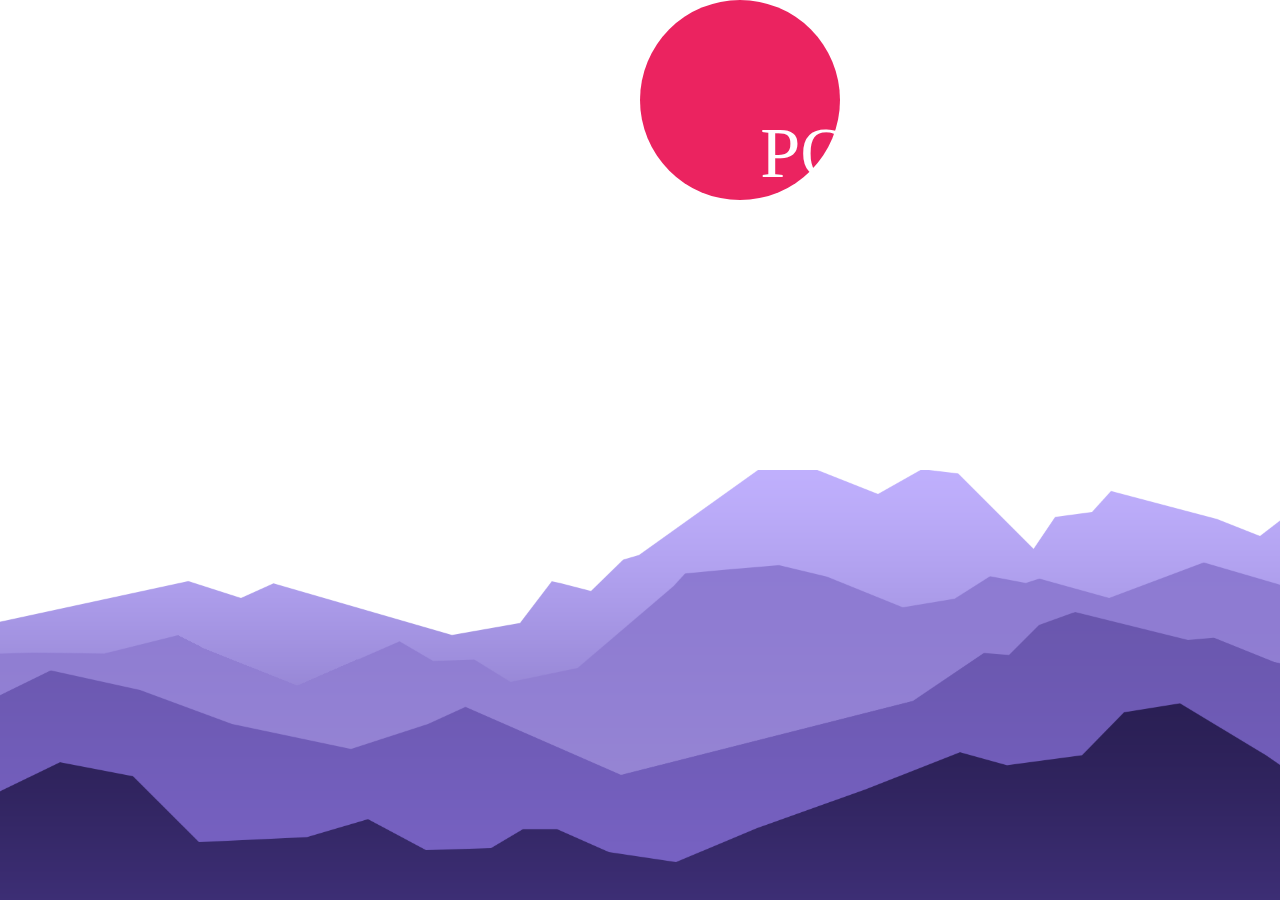
==== index.html @ 439ca437 "First commit" ====
<!DOCTYPE html>
<html lang="en">
<head>
    <meta charset="UTF-8">
    <meta http-equiv="X-UA-Compatible" content="IE=edge">
    <meta name="viewport" content="width=device-width, initial-scale=1.0">
    <title>Portfolio </title>
    <link rel="shourtcut icon" type="png" href="img/logo_ico.png"/>
    <link rel="stylesheet" href="style/style_index.css">
    <link rel="stylesheet" href="style/main_style.css">
  
</head>
<body>

<div class="tlo"> 

<div class="menu"> <div class="menu-wskaznik" id="wskaznik-on">  </div>  <div class="menu-wskaznik" onclick="schowajindex(1)" >  </div> <div class="menu-wskaznik" onclick="schowajindex(2)">  </div> <div class="menu-wskaznik" onclick="schowajindex(3)">   </div> </div>
<div class="napis" data-micron="pop"> PORTFOLIO <br><a class="napis2">SEBASTIAN KOLAŃSKI </a> </div>
<div class="gory">  <img class="foto-gory" src="img/gory.png"/></div>
<div class="gory2">  <img class="foto-gory2" src="img/gory2.png"/></div>
<div class="gory3">  <img class="foto-gory3" src="img/gory3.png"/></div>
<div class="gory4">  <img class="foto-gory4" src="img/gory4.png"/></div>

<div class="mover mover1"></div>

</div>

<script src="js/animationscripts.js"></script>

<div id="about">


</div>


</body>
</html>
---- style/style_index.css ----
html
{
    height: 100%;
}
        body
        {
          
            width: 100%;
            padding:0;
            margin:0;
            
            
        animation-name: background-change;
        animation-duration: 10s;
        animation-iteration-count: infinite;
    
        }

        @keyframes background-change {
  0% {background-color: #b99cbe ;}
  50% {background-color: #312f63 ;}
  60%{ bakcground-color:#232248;}
  75%{ background-color:#55539f;}
  100%{background-color: #b99cbe;}
}

        .tlo
        {
            width:100%;
            height: 100%;
         
    
        }
      

        .foto-gory, .foto-gory2, .foto-gory3, .foto-gory4
        {
            width:100%;
            margin-bottom:-4px;
           
        }
     
    
        .gory2, .gory3, .gory4, .gory
        {
           
            width:100%;
            height: auto;
            position:fixed;
            bottom:0px;
            
           
           pointer-events: none;
  transform-origin: bottom; 
  transition: transform 0.26s ease;
        }

        .gory4
        {
            z-index:0;
           
            animation:pojawiasie 2s, wjazd  5s;
        }

        .gory3
        {
           z-index:-25;
           
           animation:wjazd  5s, pojawiasie 1s;

        }

        .gory2
        {
            z-index:-50;
           
            animation:wjazd 8s, pojawiasie 1s;
   
        }

        .gory
        {
            z-index:-75;
           
            animation:wjazd 11s, pojawiasie 1s;
        }

@keyframes wjazd
{
    0%{transform: scaleY(0);}
    100%{transform: scaleY(1);}
}



        @keyframes spin { 
         
  to { transform: rotate(1turn); } 
}

@keyframes pojawiasie
{
    0%{opacity:0;}
    75%{opacity:0;}
    100%{opacity:1;}
}

.mover {
    position:fixed;
    top:0;
    left:50%;
    z-index:-100;
  width: 200px;
  min-height: 200px;
  height: auto;
  border-radius: 50%;
  box-sizing: border-box;
  background: #eb2360;
  
  animation:pojawiasie 10s, spin 10s infinite linear;
   
}



.mover1 {
  margin: 0 auto 0;
  transform-origin: 50% 1200px;
}

.napis
{
    line-height: 50%;
    text-align: center;
    z-index:50;
    position:absolute;
    top:15%;
    right:10%;
    font-size:72px;
    color:white;
    font-family:Segoe UI;
    cursor:context-menu;
    transition:1s;
    animation:pojawiasie 3s;
    transform-origin: top; 

}
.napis2
{
    
    font-size:20px;
}
.napis:hover
{
    line-height: 100%;
}
---- style/main_style.css ----
.menu
{
    position:relative;
    z-index:50;
    top:50%;
    margin-left:1%;
    
}
.menu-wskaznik
{
    border-radius:15px;
    height: 7px;
   background-color:white;
    width:3%;
    margin-top:3%;
    transition:0.5s;
    cursor:pointer;
    animation:wjezdza_z_lewej 2.9s, pojawiasie 1s;
    transform-origin: left; 
}

@keyframes wjezdza_z_lewej {

    0%{width:0%; }
    90%{width:0%;}
    100%{width:3%;}
    
}

@keyframes wjezdza_z_lewej_biezacy {

    0%{transform:scaleX(0);}
    90%{transform:scaleX(0);}
    100%{transform:scaleX(1.5);}
    
}

#wskaznik-on
{
    transform:scaleX(1.5);
    pointer-events: none;
    animation:wjezdza_z_lewej_biezacy 3s, pojawiasie 1s;
}

.menu-wskaznik:hover
{
 transform: scaleX(1.5);
}

@keyframes schowaj
{
    0%{bottom:0;}
    100%{bottom:-100%;}
}

@keyframes chowasie
{
    to{transform:scaleX(0); }
}

@keyframes znika
{
    to{opacity:0;}
}

@keyframes chowasie2
{
    to{width:0; height: 0; }
}

@keyframes chowa_napis
{
    to{font-size:0; }
}

@keyframes zmienia_kolor_napisu
{
    to{color:#e66b8e;}
}

@keyframes zmienia_kolor_tla
{
    to{background-color: #b99cbe;}
}
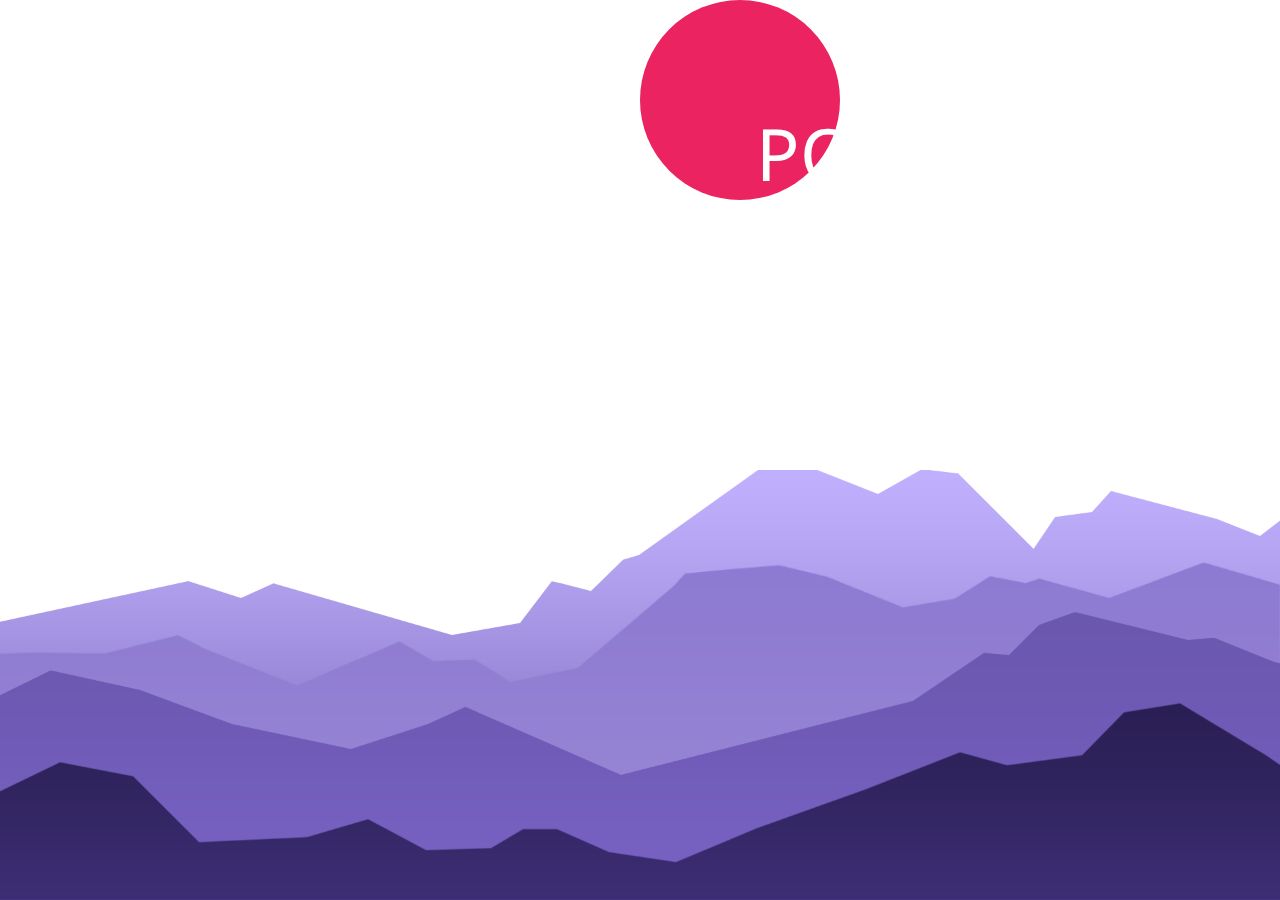
==== commit a5c7d905: "Change style" ====
--- a/index.html
+++ b/index.html
@@ -8,6 +8,7 @@
     <link rel="shourtcut icon" type="png" href="img/logo_ico.png"/>
     <link rel="stylesheet" href="style/style_index.css">
     <link rel="stylesheet" href="style/main_style.css">
+    <link href='https://fonts.googleapis.com/css?family=Noto Sans' rel='stylesheet'>
   
 </head>
 <body>
--- a/style/style_index.css
+++ b/style/style_index.css
@@ -139,7 +139,7 @@
     right:10%;
     font-size:72px;
     color:white;
-    font-family:Segoe UI;
+    font-family:Noto Sans;
     cursor:context-menu;
     transition:1s;
     animation:pojawiasie 3s;
@@ -158,3 +158,37 @@
 
 
 
+@media screen and (max-width: 600px){
+
+    .napis {
+        line-height: 50%;
+        text-align: center;
+        z-index: 50;
+        position: absolute;
+        font-size: 72px;
+        color: white;
+        font-family: Noto Sans;
+        cursor: context-menu;
+        transition: 1s;
+        animation: pojawiasie 3s;
+        transform-origin: top;
+        top: 30%;
+        left: 2%;
+      }
+
+      .gory2, .gory3, .gory4, .gory
+      {
+         
+          width:300%;
+          height: auto;
+          position:fixed;
+          bottom:0px;
+          
+         
+         pointer-events: none;
+transform-origin: bottom; 
+transition: transform 0.26s ease;
+      }
+       
+    
+    }
--- a/style/main_style.css
+++ b/style/main_style.css
@@ -81,4 +81,10 @@
 @keyframes zmienia_kolor_tla
 {
     to{background-color: #b99cbe;}
-}+}
+
+@media screen and (max-width: 600px){
+
+    .menu-wskaznik{width:10%; margin-top:20px;}
+    
+    }